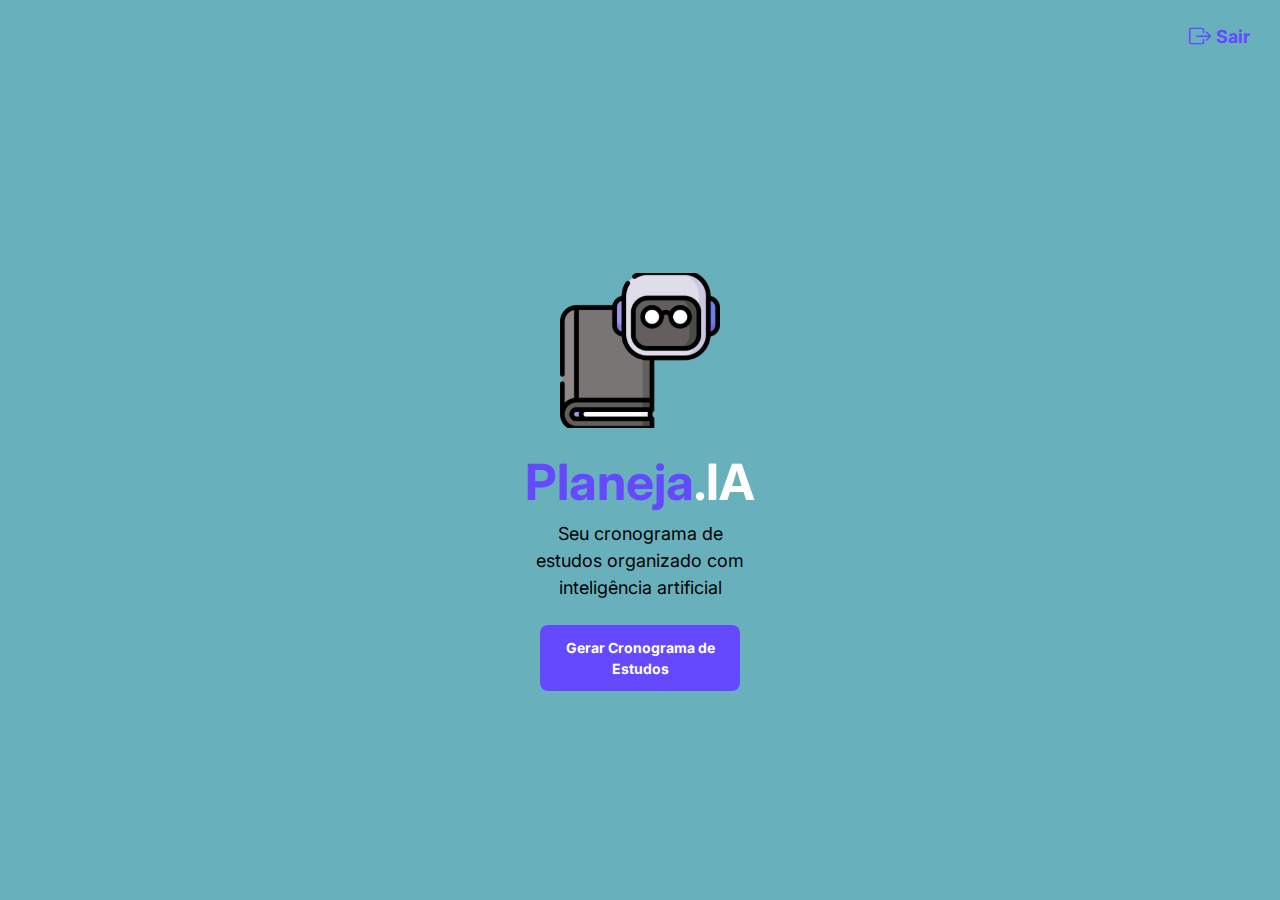
==== index.html @ b1197056 "first commit" ====
<!DOCTYPE html>
<html lang="pt-BR">

<head>
    <meta charset="UTF-8">
    <meta name="viewport" content="width=device-width, initial-scale=1.0">
    <title>Planeja.IA</title>

    <link href="https://cdn.jsdelivr.net/npm/bootstrap@5.3.0-alpha3/dist/css/bootstrap.min.css" rel="stylesheet">
    <link href="https://cdn.jsdelivr.net/npm/bootstrap-icons/font/bootstrap-icons.css" rel="stylesheet">
    <link rel="stylesheet" href="assets/css/style.css">

    <link rel="preconnect" href="https://fonts.googleapis.com">
    <link rel="preconnect" href="https://fonts.gstatic.com" crossorigin>
    <link href="https://fonts.googleapis.com/css2?family=Inter:ital,wght@0,100..900;1,100..900&display=swap" rel="stylesheet">

    <style>
        /* Posicionamento do botão "Sair" */
        .logout-btn {
            position: absolute;
            top: 20px;
            right: 30px;
            font-size: 18px;
            /* Aumenta o tamanho da fonte */
            font-weight: bold;
            color: #6549ff;
            /* Cor do botão */
            text-decoration: none;
            display: flex;
            align-items: center;
            gap: 5px;
        }

        .logout-btn i {
            font-size: 22px;
            /* Aumenta o ícone */
        }

        .logout-btn:hover {
            color: #4326b0;
            /* Tom mais escuro no hover */
        }
    </style>
</head>

<body>
    <!-- Botão de Logout no canto superior direito -->
    <a href="#" id="botaoLogout" class="logout-btn">
        <i class="bi bi-box-arrow-right"></i> Sair
    </a>

    <main class="home">
        <div class="container home-div">
            <div class="logo">
                <img src="assets/img/image 4.svg" alt="">
            </div>
            <h1>Planeja<span>.IA</span></h1>
            <p>Seu cronograma de estudos organizado com inteligência artificial</p>
            <a class="button" href="./">Gerar Cronograma de Estudos</a>
        </div>
    </main>

    <script src="assets/js/auth.js"></script>
    <script src="assets/js/routes.js"></script>
</body>

</html>
---- assets/css/style.css ----
/* Fonts */
@import url('https://fonts.googleapis.com/css2?family=Inter:wght@100;200;300;400;500;600;700;800;900&display=swap');

/* Global */
@import url("./global.css");

/* Components */
@import url("./components.css");

/* Login */
@import url("./login.css");

/* Home */
@import url("./home.css");

/* Begin and Finish */
@import url("./form.css");

/* Result */
@import url("./result.css");
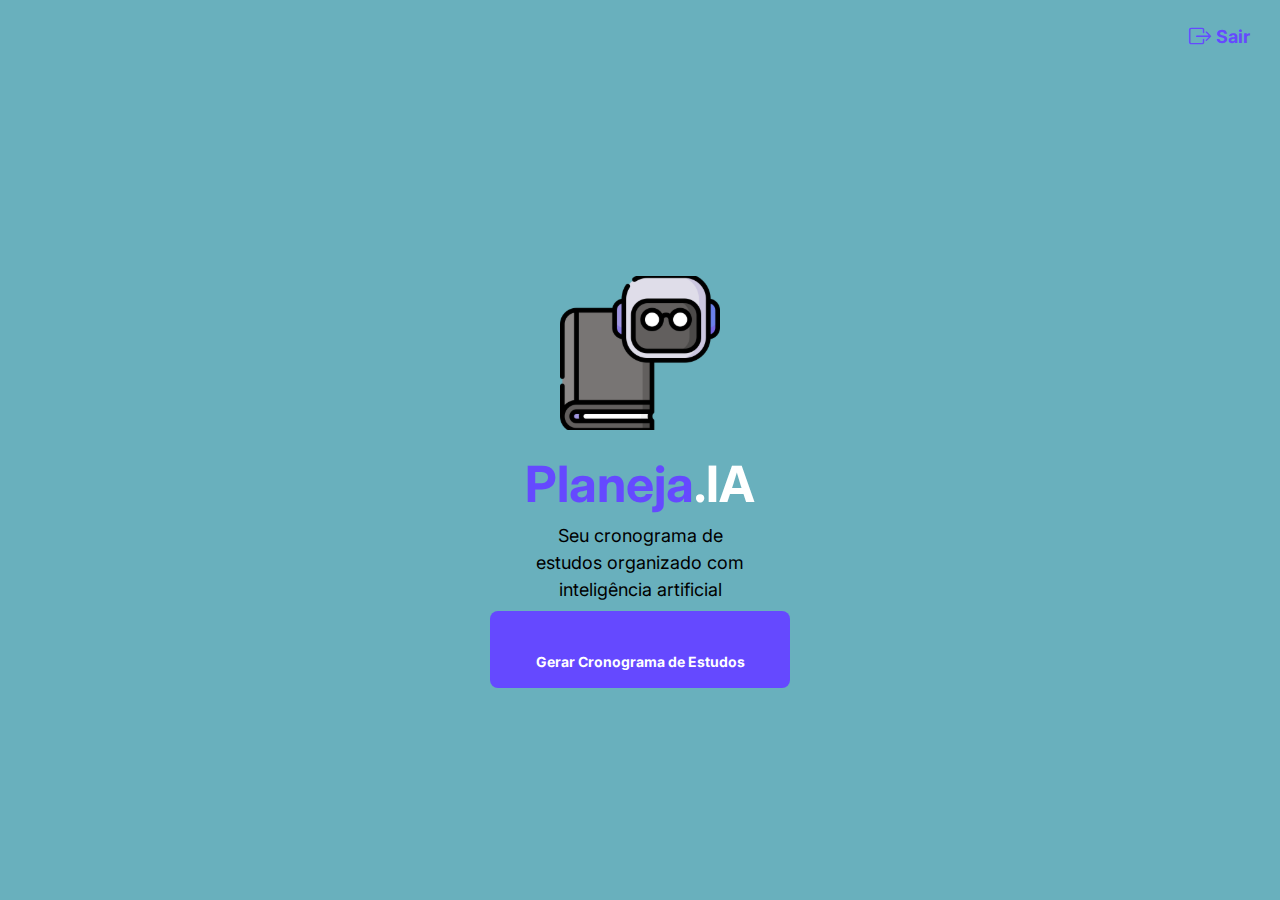
==== commit 93e7dbaa: "feat: cronograma IA" ====
--- a/index.html
+++ b/index.html
@@ -56,7 +56,9 @@
             </div>
             <h1>Planeja<span>.IA</span></h1>
             <p>Seu cronograma de estudos organizado com inteligência artificial</p>
-            <a class="button" href="./">Gerar Cronograma de Estudos</a>
+            <button class="button">
+                <a href="begin.html">Gerar Cronograma de Estudos</a>
+            </button>
         </div>
     </main>
 
